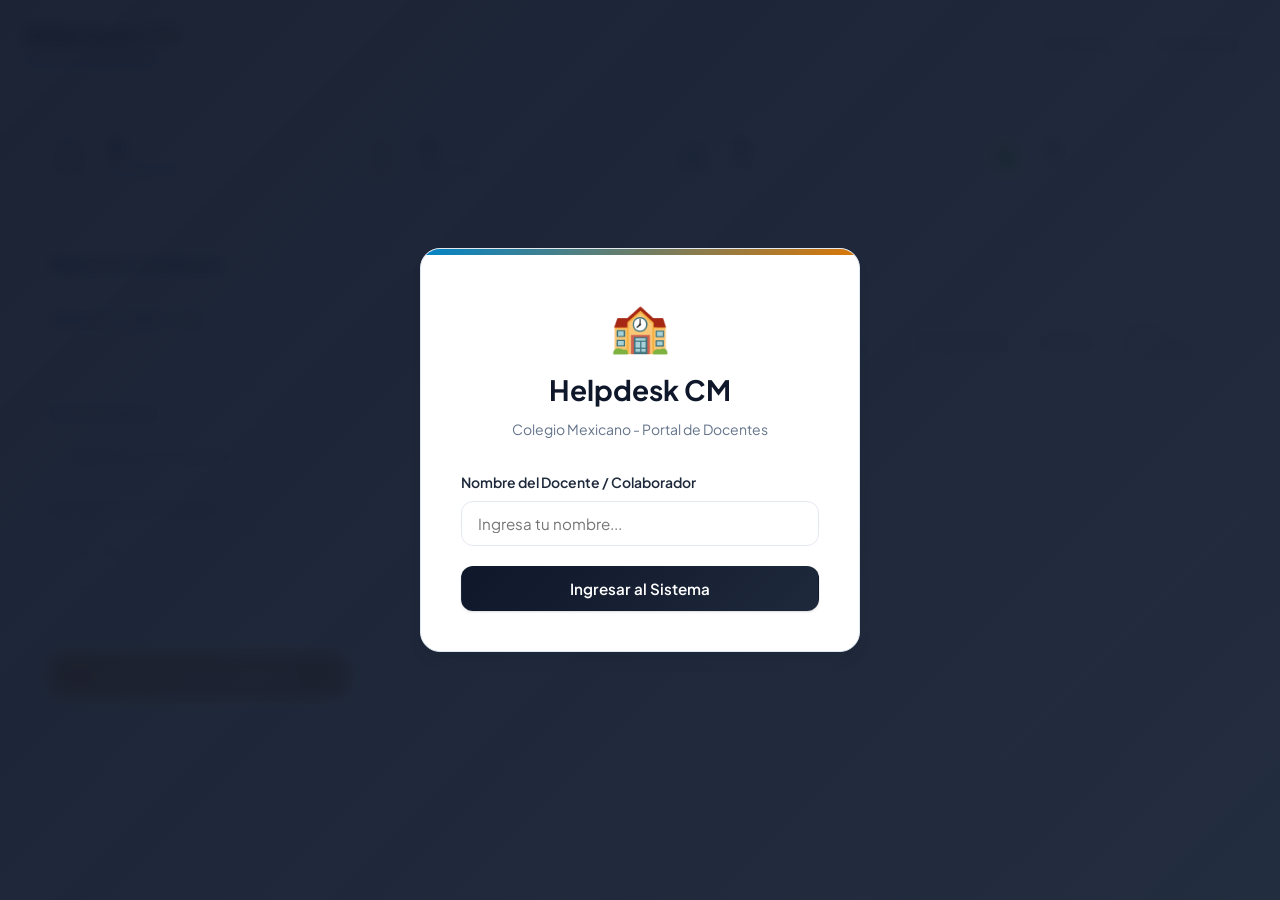
==== colaboradores.html @ 080e1653 "feat: registro manual de atencion, borrado en Google Sheets, grafica visual y filtro por periodos" ====
<!DOCTYPE html>
<html lang="es">
<head>
  <meta charset="UTF-8">
  <meta name="viewport" content="width=device-width, initial-scale=1.0">
  <title>Portal de Maestros - Helpdesk CM</title>
  <link rel="stylesheet" href="styles.css">
</head>
<body>

  <!-- Overlay de Inicio de Sesión -->
  <div id="loginOverlay" class="login-overlay">
    <div class="login-card">
      <span class="login-logo">🏫</span>
      <h2 class="login-title">Helpdesk CM</h2>
      <p class="login-subtitle">Colegio Mexicano - Portal de Docentes</p>
      
      <div class="form-group">
        <label for="usernameInput" class="form-label">Nombre del Docente / Colaborador</label>
        <input type="text" id="usernameInput" class="form-control" placeholder="Ingresa tu nombre..." required>
      </div>
      
      <button id="loginBtn" class="btn btn-primary" style="width: 100%;">Ingresar al Sistema</button>
    </div>
  </div>

  <!-- Navegación Principal -->
  <nav class="navbar">
    <div class="navbar-content">
      <a href="index.html" class="brand" style="text-decoration: none; color: inherit; cursor: pointer;">
        <div>
          <span class="brand-logo">Helpdesk CM</span>
          <span class="brand-sub">Colegio Mexicano</span>
        </div>
      </a>
      <div class="user-profile">
        <span class="user-name" id="displayUsername">Cargando...</span>
        <button id="logoutBtn" class="btn btn-outline" style="padding: 0.4rem 0.8rem; font-size: 0.85rem;">Cerrar Sesión</button>
      </div>
    </div>
  </nav>

  <!-- Contenido Principal -->
  <main class="container">
    
    <!-- Conexión segura configurada con Google Sheets -->

    <!-- Sección de Estadísticas Individuales -->
    <div class="stats-row">
      <div class="stat-card">
        <div class="stat-icon bg-stat-total">📋</div>
        <div class="stat-info">
          <span class="stat-value" id="statTotal">0</span>
          <span class="stat-label">Mis Reportes</span>
        </div>
      </div>
      <div class="stat-card">
        <div class="stat-icon bg-stat-pending">⌛</div>
        <div class="stat-info">
          <span class="stat-value" id="statPending">0</span>
          <span class="stat-label">Pendientes</span>
        </div>
      </div>
      <div class="stat-card">
        <div class="stat-icon bg-stat-process">⚙️</div>
        <div class="stat-info">
          <span class="stat-value" id="statProcess">0</span>
          <span class="stat-label">En Proceso</span>
        </div>
      </div>
      <div class="stat-card">
        <div class="stat-icon bg-stat-resolved">✅</div>
        <div class="stat-info">
          <span class="stat-value" id="statResolved">0</span>
          <span class="stat-label">Solucionados</span>
        </div>
      </div>
    </div>

    <!-- Contenido en Dos Columnas -->
    <div class="dashboard-grid">
      
      <!-- Columna 1: Crear Reporte -->
      <section class="card">
        <h3 class="card-title">Reportar Incidencia</h3>
        <form id="newTicketForm">
          
          <div class="form-group">
            <label for="ticketLocation" class="form-label">Ubicación / Salón / Aula</label>
            <input type="text" id="ticketLocation" class="form-control" placeholder="Ej. Aula de 5to A, Laboratorio 2, Dirección" required>
          </div>
          
          <div class="form-group">
            <label for="ticketType" class="form-label">Tipo de Solicitud</label>
            <select id="ticketType" class="form-control" required>
              <option value="" disabled selected>Seleccione una opción...</option>
              <option value="Falla de Red/Internet">Falla de Red / Internet</option>
              <option value="Reparación de Hardware">Reparación de Hardware</option>
              <option value="Soporte de iPads">Soporte de iPads</option>
              <option value="Instalación de Software">Instalación de Software</option>
              <option value="Otro">Otro</option>
            </select>
          </div>
          
          <div class="form-group">
            <label for="ticketDescription" class="form-label">Descripción del Problema</label>
            <textarea id="ticketDescription" class="form-control" placeholder="Describe brevemente el inconveniente para que el equipo de soporte técnico lo entienda..." required></textarea>
          </div>
          
          <button type="submit" id="submitTicketBtn" class="btn btn-accent" style="width: 100%;">
            Enviar Reporte de Soporte
          </button>
        </form>
      </section>

      <!-- Columna 2: Listado de Reportes Propios -->
      <section class="card">
        <h3 class="card-title">Mis Tickets de Soporte</h3>
        <div class="table-wrapper">
          <table class="custom-table" id="ticketsTable">
            <thead>
              <tr>
                <th>ID</th>
                <th>Fecha / Hora</th>
                <th>Técnico Atendió</th>
                <th>Ubicación</th>
                <th>Tipo de Reporte</th>
                <th>Descripción</th>
                <th>Estado</th>
                <th>Chat / Acciones</th>
              </tr>
            </thead>
            <tbody id="ticketsTableBody">
              <tr>
                <td colspan="8" class="text-center" style="color: var(--text-muted); padding: 2rem;">
                  Inicia sesión para ver tus tickets.
                </td>
              </tr>
            </tbody>
          </table>
        </div>
      </section>
      
    </div>
  </main>

  <!-- Modal de Chat -->
  <div id="chatModal" class="modal">
    <div class="modal-content">
      <div class="modal-header">
        <h3 class="modal-title" id="chatModalTitle">Historial de Chat</h3>
        <button class="modal-close" onclick="closeChat()">&times;</button>
      </div>
      <div class="modal-body">
        <div class="chat-container">
          <div class="chat-history" id="chatHistoryContainer">
            <!-- Burbujas de chat se insertan dinámicamente aquí -->
          </div>
          <div class="chat-footer">
            <input type="text" id="chatMessageInput" class="chat-input" placeholder="Escribe un mensaje de respuesta..." onkeydown="if(event.key === 'Enter') sendChatMessage()">
            <button id="sendChatBtn" class="btn btn-primary" onclick="sendChatMessage()" style="padding: 0.5rem 1rem;">Enviar</button>
          </div>
        </div>
      </div>
      <div class="modal-footer">
        <button class="btn btn-outline" onclick="closeChat()">Cerrar Chat</button>
      </div>
    </div>
  </div>

  <!-- Contenedor para Notificaciones Toast flotantes -->
  <div class="toast-container" id="toastContainer"></div>

  <!-- Lógica de Negocio y Conectividad -->
  <script>
    // Ciberseguridad: Cadenas ofuscadas en Base64 para prevenir lectura directa en DevTools
    const obfUrl = 'aHR0cHM6Ly9zY3JpcHQuZ29vZ2xlLmNvbS9tYWNyb3Mvcy9BS2Z5Y2J5ZUlpdWgyMFZ4eUpGYUg5bVo4WlVjTFEyUjlTcWFzbjlidE05OHpBeVQ4LTVFR3RjUGFyWHBIekJrdDByZGRiRVEvZXhlYw==';
    const obfToken = 'Q00tSGVscGRlc2stVG9rZW4tU2VndXJpZGFkLUNvbGVnaW9NZXhpY2Fuby0yMDI2';
    const obfDocentes = '[base64]';

    // Decodificación en memoria a tiempo de ejecución (Crea el array de docentes de forma segura)
    const apiUrl = atob(obfUrl);
    const apiToken = atob(obfToken);
    const DOCENTES_AUTORIZADOS = JSON.parse(decodeURIComponent(escape(atob(obfDocentes))));

    // Variables globales
    let currentUser = null;
    let knownTicketStatuses = {}; // Guarda estados de tickets cargados anteriormente
    let isFirstLoad = true;
    let activeChatTicketId = null;
    let chatInterval = null;
    let pollInterval = null;
    let currentTicketsList = []; // Cache local de los tickets del usuario

    // Inicialización del sistema
    document.addEventListener("DOMContentLoaded", () => {
      currentUser = localStorage.getItem('helpdesk_usuario') || '';
      
      if (currentUser) {
        // Usuario ya logueado, ocultar login y cargar panel principal
        document.getElementById('loginOverlay').classList.add('d-none');
        initializeDashboard();
      } else {
        // Mostrar ventana de login
        document.getElementById('loginOverlay').classList.remove('d-none');
      }

      // Event Listeners
      document.getElementById('loginBtn').addEventListener('click', handleLogin);
      document.getElementById('logoutBtn').addEventListener('click', handleLogout);
      document.getElementById('newTicketForm').addEventListener('submit', handleCreateTicket);

      // Ciberseguridad: Bloqueos de Inspección en Cliente
      document.addEventListener('contextmenu', e => e.preventDefault()); // Desactivar click derecho
      
      document.addEventListener('keydown', e => {
        // Bloquear F12, Ctrl+Shift+I, Ctrl+Shift+J, Ctrl+Shift+C, Ctrl+Shift+K, Ctrl+U
        if (
          e.key === 'F12' || 
          (e.ctrlKey && e.shiftKey && ['I', 'J', 'C', 'K'].includes(e.key.toUpperCase())) ||
          (e.ctrlKey && e.key.toUpperCase() === 'U')
        ) {
          e.preventDefault();
          showToast('⚠️ Acción no permitida por políticas de ciberseguridad.');
        }
      });

      // Trampa de Debugger loop en segundo plano
      setInterval(() => {
        (function() {
          (function trap(i) {
            if (("" + i / i).length !== 1 || i % 20 === 0) {
              (function() {}).constructor("debugger")();
            } else {
              (function() {}).constructor("debugger")();
            }
            trap(++i);
          })(0);
        })();
      }, 500);
    });

    // Manejar Inicio de Sesión
    function handleLogin() {
      const username = document.getElementById('usernameInput').value.trim();
      
      if (!username) {
        alert("Por favor, ingresa tu nombre para continuar.");
        return;
      }

      // Validar si el nombre ingresado coincide con un docente autorizado (case-insensitive)
      const matchedDocente = DOCENTES_AUTORIZADOS.find(
        docente => docente.toLowerCase().trim() === username.toLowerCase()
      );

      if (!matchedDocente) {
        alert("El nombre ingresado no se encuentra registrado en la lista de docentes autorizados. Por favor verifica su escritura o contacta al administrador.");
        return;
      }

      // Guardamos la ortografía oficial de la lista
      currentUser = matchedDocente;
      localStorage.setItem('helpdesk_usuario', currentUser);

      document.getElementById('loginOverlay').classList.add('d-none');
      initializeDashboard();
    }

    // Cerrar Sesión
    function handleLogout() {
      if (confirm('¿Estás seguro de que deseas cerrar sesión?')) {
        localStorage.removeItem('helpdesk_usuario');
        currentUser = null;
        
        // Detener intervalos
        if (pollInterval) clearInterval(pollInterval);
        if (chatInterval) clearInterval(chatInterval);
        
        // Reestablecer vistas
        document.getElementById('loginOverlay').classList.remove('d-none');
        document.getElementById('usernameInput').value = '';
        document.getElementById('ticketsTableBody').innerHTML = `
          <tr>
            <td colspan="7" class="text-center" style="color: var(--text-muted); padding: 2rem;">
              Inicia sesión para ver tus tickets.
            </td>
          </tr>
        `;
        
        // Limpiar estadísticas
        document.getElementById('statTotal').innerText = '0';
        document.getElementById('statPending').innerText = '0';
        document.getElementById('statProcess').innerText = '0';
        document.getElementById('statResolved').innerText = '0';
        
        knownTicketStatuses = {};
        isFirstLoad = true;
      }
    }

    // Inicializar el panel de control una vez logueado
    function initializeDashboard() {
      document.getElementById('displayUsername').innerText = `👤 ${currentUser}`;
      
      // Primer fetch
      fetchTickets();
      
      // Iniciar polling automático cada 15 segundos
      if (pollInterval) clearInterval(pollInterval);
      pollInterval = setInterval(() => {
        fetchTickets(false); // Silencioso (sin spinner/loading molesto)
      }, 15000);
    }

    // Obtener los tickets desde el backend
    function fetchTickets(showLoading = true) {
      if (!apiUrl) {
        console.warn("API URL no configurada.");
        return;
      }

      const tableBody = document.getElementById('ticketsTableBody');
      if (showLoading && isFirstLoad) {
        tableBody.innerHTML = `
          <tr>
            <td colspan="7" class="text-center" style="padding: 2rem;">
              <div class="mb-2">⌛ Conectando con la base de datos de Google Sheets...</div>
            </td>
          </tr>
        `;
      }

      // Hacemos el GET al script enviando el token de seguridad
      fetch(`${apiUrl}?token=${encodeURIComponent(apiToken)}`)
        .then(response => {
          if (!response.ok) throw new Error("Error en la petición de datos.");
          return response.json();
        })
        .then(data => {
          // Filtrar tickets para mostrar solo los de este docente (comparando 'usuario' en minúsculas)
          // Si por alguna razón la respuesta trae error de GAS, manejarlo
          if (data && data.success === false) {
            throw new Error(data.error || "Ocurrió un error en el script.");
          }

          const allTickets = Array.isArray(data) ? data : [];
          
          // Filtrar tickets pertenecientes al docente logueado
          currentTicketsList = allTickets.filter(ticket => 
            ticket.usuario && ticket.usuario.toLowerCase().trim() === currentUser.toLowerCase().trim()
          );

          // Verificar notificaciones por cambios de estado
          checkNotifications(currentTicketsList);
          
          // Renderizar tabla y estadísticas
          renderStats(currentTicketsList);
          renderTicketsTable(currentTicketsList);

          // Si el chat está abierto, refrescar el historial
          if (activeChatTicketId !== null) {
            renderChat(activeChatTicketId);
          }
        })
        .catch(err => {
          console.error("Error al obtener tickets:", err);
          if (isFirstLoad) {
            tableBody.innerHTML = `
              <tr>
                <td colspan="7" class="text-center" style="color: #ef4444; padding: 2rem; font-weight: 600;">
                  ⚠️ Error al conectar con Google Sheets. Verifica la URL de API.
                </td>
              </tr>
            `;
          }
        });
    }

    // Renderizar las estadísticas
    function renderStats(tickets) {
      const total = tickets.length;
      const pending = tickets.filter(t => t.estado === 'Pendiente').length;
      const process = tickets.filter(t => t.estado === 'En Proceso').length;
      const resolved = tickets.filter(t => t.estado === 'Resuelto').length;

      document.getElementById('statTotal').innerText = total;
      document.getElementById('statPending').innerText = pending;
      document.getElementById('statProcess').innerText = process;
      document.getElementById('statResolved').innerText = resolved;
    }

    // Renderizar la tabla con los reportes propios
    function renderTicketsTable(tickets) {
      const tableBody = document.getElementById('ticketsTableBody');
      
      // Filtrar tickets ocultados localmente por el docente
      const hiddenTickets = JSON.parse(localStorage.getItem('helpdesk_hidden_tickets')) || [];
      const visibleTickets = tickets.filter(t => !hiddenTickets.includes(t.id));

      if (visibleTickets.length === 0) {
        tableBody.innerHTML = `
          <tr>
            <td colspan="8" class="text-center" style="color: var(--text-muted); padding: 2rem;">
              No tienes tickets registrados actualmente. ¡Usa el formulario lateral para enviar un reporte!
            </td>
          </tr>
        `;
        return;
      }

      // Ordenar por ID descendente (los más nuevos primero)
      const sortedTickets = [...visibleTickets].sort((a, b) => b.id - a.id);

      tableBody.innerHTML = sortedTickets.map(ticket => {
        const dateStr = ticket.fechaHora ? new Date(ticket.fechaHora).toLocaleString('es-MX', {
          day: '2-digit', month: '2-digit', year: 'numeric',
          hour: '2-digit', minute: '2-digit'
        }) : '---';

        const tecnicoStr = ticket.tecnico
          ? `<span style="font-weight: 600; color: var(--primary-light);">👤 ${ticket.tecnico}</span>`
          : `<span style="color: var(--text-muted); font-size: 0.8rem; font-style: italic;">Por asignar</span>`;

        let badgeClass = 'badge-pending';
        if (ticket.estado === 'En Proceso') badgeClass = 'badge-process';
        else if (ticket.estado === 'Resuelto') badgeClass = 'badge-resolved';

        // Mostrar botón de chat solo si el estado es 'En Proceso'
        const chatButton = ticket.estado === 'En Proceso'
          ? `<button class="btn btn-chat" onclick="openChat(${ticket.id})">💬 Abrir Chat</button>`
          : `<span style="color: var(--text-muted); font-size: 0.8rem;">Chat no disponible</span>`;

        // Botón de ocultar local
        const deleteButton = `<button class="btn" style="padding: 0.25rem 0.5rem; background: none; border: none; cursor: pointer; color: #ef4444; font-size: 1.1rem;" onclick="hideTicket(${ticket.id})" title="Ocultar de la vista (No borra en Google Sheets)">🗑️</button>`;

        return `
          <tr>
            <td style="font-weight: 700;">#${ticket.id}</td>
            <td>${dateStr}</td>
            <td>${tecnicoStr}</td>
            <td>${ticket.ubicacion}</td>
            <td style="font-weight: 600;">${ticket.tipoSolicitud}</td>
            <td style="max-width: 250px; overflow: hidden; text-overflow: ellipsis; white-space: nowrap;" title="${ticket.descripcion}">
              ${ticket.descripcion}
            </td>
            <td><span class="badge ${badgeClass}">${ticket.estado}</span></td>
            <td>
              <div style="display: flex; align-items: center; gap: 0.5rem;">
                ${chatButton}
                ${deleteButton}
              </div>
            </td>
          </tr>
        `;
      }).join('');
    }

    // Ocultar ticket localmente sin borrar de Google Sheets
    function hideTicket(id) {
      if (confirm(`¿Deseas ocultar el ticket #${id} de esta pantalla? (No se eliminará de Google Sheets)`)) {
        const hiddenTickets = JSON.parse(localStorage.getItem('helpdesk_hidden_tickets')) || [];
        if (!hiddenTickets.includes(id)) {
          hiddenTickets.push(id);
          localStorage.setItem('helpdesk_hidden_tickets', JSON.stringify(hiddenTickets));
        }
        renderTicketsTable(currentTicketsList);
        showToast(`✅ Ticket #${id} ocultado de la vista local.`);
      }
    }

    // Enviar Reporte de Incidencia (POST create)
    function handleCreateTicket(event) {
      event.preventDefault();
      
      if (!apiUrl) {
        alert('Configura la URL de API en la advertencia superior antes de enviar.');
        return;
      }

      const location = document.getElementById('ticketLocation').value.trim();
      const type = document.getElementById('ticketType').value;
      const description = document.getElementById('ticketDescription').value.trim();
      const submitBtn = document.getElementById('submitTicketBtn');

      if (!location || !type || !description) {
        alert('Por favor, llena todos los campos obligatorios.');
        return;
      }

      // Deshabilitar botón
      submitBtn.disabled = true;
      submitBtn.innerText = 'Enviando Reporte...';

      const payload = {
        action: 'create',
        token: apiToken, // Incluir token en payload POST
        usuario: currentUser,
        ubicacion: location,
        tipoSolicitud: type,
        descripcion: description
      };

      // Enviar como text/plain para evitar Preflight CORS en GAS
      fetch(apiUrl, {
        method: 'POST',
        headers: {
          'Content-Type': 'text/plain'
        },
        body: JSON.stringify(payload)
      })
        .then(response => {
          if (!response.ok) throw new Error("Error de red.");
          return response.json();
        })
        .then(result => {
          if (result.success) {
            showToast('✅ Reporte enviado y guardado en la hoja de cálculo de Google Sheets.');
            document.getElementById('newTicketForm').reset();
            fetchTickets(false);
          } else {
            alert('Error en el script: ' + result.error);
          }
        })
        .catch(err => {
          console.error("Error al reportar:", err);
          alert('Hubo un error al enviar el ticket. Valida tu conexión y la URL del script.');
        })
        .finally(() => {
          submitBtn.disabled = false;
          submitBtn.innerText = 'Enviar Reporte de Soporte';
        });
    }

    // Verificar notificaciones basadas en cambio de estado a "En Proceso"
    function checkNotifications(tickets) {
      tickets.forEach(ticket => {
        const prevStatus = knownTicketStatuses[ticket.id];
        // Si ya teníamos registrado el ticket anteriormente y cambió a "En Proceso"
        if (prevStatus !== undefined && prevStatus !== ticket.estado) {
          if (ticket.estado === 'En Proceso') {
            showToast(`🔔 ¡Tu ticket #${ticket.id} (${ticket.tipoSolicitud}) cambió a "En Proceso"! El equipo de tecnología está atendiéndote.`);
          } else if (ticket.estado === 'Resuelto') {
            showToast(`✅ ¡Tu ticket #${ticket.id} (${ticket.tipoSolicitud}) ha sido Resuelto!`);
          }
        }
        // Guardar estado actual
        knownTicketStatuses[ticket.id] = ticket.estado;
      });
      isFirstLoad = false;
    }

    // Crear y mostrar un Toast
    function showToast(message) {
      const container = document.getElementById('toastContainer');
      const toast = document.createElement('div');
      toast.className = 'toast';
      toast.innerHTML = `
        <div class="toast-body">${message}</div>
        <button class="toast-close" onclick="this.parentElement.remove()">&times;</button>
      `;
      container.appendChild(toast);

      // Auto-eliminar después de 5 segundos
      setTimeout(() => {
        toast.classList.add('removing');
        setTimeout(() => toast.remove(), 300);
      }, 5000);
    }

    // Abrir Modal de Chat
    function openChat(ticketId) {
      activeChatTicketId = ticketId;
      document.getElementById('chatModalTitle').innerText = `Conversación - Ticket #${ticketId}`;
      const modal = document.getElementById('chatModal');
      modal.classList.add('show');
      
      // Render inmediato
      renderChat(ticketId);

      // Iniciar polling rápido de chat cada 5 segundos mientras el chat esté abierto
      if (chatInterval) clearInterval(chatInterval);
      chatInterval = setInterval(() => {
        fetchTickets(false); // Esto refresca la lista interna y re-dibuja el chat
      }, 5000);
    }

    // Cerrar Modal de Chat
    function closeChat() {
      activeChatTicketId = null;
      if (chatInterval) {
        clearInterval(chatInterval);
        chatInterval = null;
      }
      document.getElementById('chatModal').classList.remove('show');
      document.getElementById('chatMessageInput').value = '';
    }

    // Renderizar mensajes del chat en el modal
    function renderChat(ticketId) {
      const chatContainer = document.getElementById('chatHistoryContainer');
      const ticket = currentTicketsList.find(t => t.id === ticketId);
      
      if (!ticket) {
        chatContainer.innerHTML = '<div class="text-center" style="color: var(--text-muted); padding: 2rem;">No se encontraron datos del ticket.</div>';
        return;
      }

      const chatHistory = ticket.historialChat || [];
      
      if (chatHistory.length === 0) {
        chatContainer.innerHTML = `
          <div class="text-center" style="color: var(--text-muted); padding: 2rem; font-style: italic; font-size: 0.9rem;">
            ¡Chat iniciado! Envía un mensaje para comunicarte con el departamento de tecnología.
          </div>
        `;
        return;
      }

      chatContainer.innerHTML = chatHistory.map(msg => {
        // Identificar si el mensaje es del usuario docente actual o de alguien más (Ej: Soporte/Admin)
        const isOwn = msg.remitente && msg.remitente.toLowerCase().trim() === currentUser.toLowerCase().trim();
        const timeStr = msg.timestamp ? new Date(msg.timestamp).toLocaleTimeString('es-MX', {
          hour: '2-digit', minute: '2-digit'
        }) : '';

        return `
          <div class="chat-bubble ${isOwn ? 'own' : 'other'}">
            <span class="chat-sender">${isOwn ? 'Tú' : msg.remitente}</span>
            <span class="chat-text">${msg.mensaje}</span>
            <span class="chat-time">${timeStr}</span>
          </div>
        `;
      }).join('');

      // Auto scroll al fondo
      chatContainer.scrollTop = chatContainer.scrollHeight;
    }

    // Enviar mensaje de chat (POST add_message)
    function sendChatMessage() {
      const inputEl = document.getElementById('chatMessageInput');
      const message = inputEl.value.trim();
      const sendBtn = document.getElementById('sendChatBtn');

      if (!message) return;
      if (!apiUrl || activeChatTicketId === null) return;

      // Deshabilitar entrada temporalmente
      inputEl.disabled = true;
      sendBtn.disabled = true;

      const payload = {
        action: 'add_message',
        token: apiToken, // Incluir token en payload POST
        id: activeChatTicketId,
        remitente: currentUser,
        mensaje: message
      };

      fetch(apiUrl, {
        method: 'POST',
        headers: {
          'Content-Type': 'text/plain'
        },
        body: JSON.stringify(payload)
      })
        .then(response => {
          if (!response.ok) throw new Error("Error al enviar mensaje.");
          return response.json();
        })
        .then(result => {
          if (result.success) {
            inputEl.value = '';
            
            // Actualizar localmente el ticket específico para mostrar el mensaje de inmediato
            const ticket = currentTicketsList.find(t => t.id === activeChatTicketId);
            if (ticket) {
              ticket.historialChat = result.chat;
            }
            renderChat(activeChatTicketId);
          } else {
            alert('Error al enviar el mensaje: ' + result.error);
          }
        })
        .catch(err => {
          console.error("Error en chat:", err);
          alert('No se pudo enviar el mensaje. Revisa tu conexión de red.');
        })
        .finally(() => {
          inputEl.disabled = false;
          sendBtn.disabled = false;
          inputEl.focus();
        });
    }
  </script>
</body>
</html>
---- styles.css ----
/*
 * Helpdesk CM - Estilos Generales (Diseño Premium)
 * Colegio Mexicano - Departamento de Tecnología
 */

@import url('https://fonts.googleapis.com/css2?family=Plus+Jakarta+Sans:wght@300;400;500;600;700;800&display=swap');

:root {
  /* Paleta de Colores Institucional */
  --primary: #0f172a;          /* Azul Marino Oscuro */
  --primary-light: #1e293b;    /* Azul Marino Intermedio */
  --primary-accent: #0284c7;   /* Azul Soporte */
  --accent: #d97706;          /* Oro/Ámbar Institucional */
  --accent-hover: #b45309;
  --bg-gradient-start: #f8fafc; /* Slate 50 */
  --bg-gradient-end: #f1f5f9;   /* Slate 100 */
  
  --surface: #ffffff;
  --surface-glass: rgba(255, 255, 255, 0.85);
  --border: #e2e8f0;           /* Slate 200 */
  --border-focus: #3b82f6;
  
  /* Textos */
  --text-main: #0f172a;
  --text-muted: #64748b;
  --text-white: #ffffff;
  
  /* Estados */
  --state-pending-bg: rgba(251, 191, 36, 0.15);
  --state-pending-text: #b45309;
  --state-pending-border: rgba(251, 191, 36, 0.3);
  
  --state-process-bg: rgba(59, 130, 246, 0.15);
  --state-process-text: #1d4ed8;
  --state-process-border: rgba(59, 130, 246, 0.3);
  
  --state-resolved-bg: rgba(16, 185, 129, 0.15);
  --state-resolved-text: #047857;
  --state-resolved-border: rgba(16, 185, 129, 0.3);

  /* Sombras y Radios */
  --shadow-sm: 0 1px 3px rgba(0,0,0,0.05), 0 1px 2px rgba(0,0,0,0.1);
  --shadow-md: 0 4px 6px -1px rgba(0,0,0,0.08), 0 2px 4px -1px rgba(0,0,0,0.04);
  --shadow-lg: 0 10px 15px -3px rgba(15, 23, 42, 0.08), 0 4px 6px -2px rgba(15, 23, 42, 0.04);
  --shadow-inset: inset 0 2px 4px 0 rgba(0, 0, 0, 0.06);
  
  --radius-sm: 6px;
  --radius-md: 12px;
  --radius-lg: 20px;
  
  --transition-fast: 0.2s cubic-bezier(0.4, 0, 0.2, 1);
  --transition-normal: 0.3s cubic-bezier(0.4, 0, 0.2, 1);
}

/* Reset de Estilos */
* {
  box-sizing: border-box;
  margin: 0;
  padding: 0;
}

body {
  font-family: 'Plus Jakarta Sans', -apple-system, BlinkMacSystemFont, "Segoe UI", Roboto, sans-serif;
  background: linear-gradient(135deg, var(--bg-gradient-start) 0%, var(--bg-gradient-end) 100%);
  color: var(--text-main);
  min-height: 100vh;
  line-height: 1.5;
  display: flex;
  flex-direction: column;
}

/* Scrollbar Personalizado */
::-webkit-scrollbar {
  width: 8px;
  height: 8px;
}
::-webkit-scrollbar-track {
  background: transparent;
}
::-webkit-scrollbar-thumb {
  background: #cbd5e1;
  border-radius: 4px;
}
::-webkit-scrollbar-thumb:hover {
  background: #94a3b8;
}

/* Layout y Contenedores */
.container {
  width: 100%;
  max-width: 1280px;
  margin: 0 auto;
  padding: 1.5rem;
  flex-grow: 1;
}

/* Pantalla de Login */
.login-overlay {
  position: fixed;
  inset: 0;
  background: linear-gradient(135deg, rgba(15, 23, 42, 0.95) 0%, rgba(30, 41, 59, 0.98) 100%);
  display: flex;
  justify-content: center;
  align-items: center;
  z-index: 999;
  padding: 1rem;
  backdrop-filter: blur(8px);
  transition: opacity var(--transition-normal);
}

.login-card {
  background: var(--surface);
  border-radius: var(--radius-lg);
  padding: 2.5rem;
  width: 100%;
  max-width: 440px;
  box-shadow: var(--shadow-lg);
  border: 1px solid var(--border);
  text-align: center;
  position: relative;
  overflow: hidden;
  animation: slideUp var(--transition-normal);
}

.login-card::before {
  content: '';
  position: absolute;
  top: 0;
  left: 0;
  right: 0;
  height: 6px;
  background: linear-gradient(90deg, var(--primary-accent), var(--accent));
}

.login-logo {
  font-size: 3rem;
  margin-bottom: 0.5rem;
  display: inline-block;
}

.login-title {
  font-size: 1.75rem;
  font-weight: 700;
  color: var(--primary);
  margin-bottom: 0.5rem;
}

.login-subtitle {
  color: var(--text-muted);
  font-size: 0.875rem;
  margin-bottom: 2rem;
}

/* Botones */
.btn {
  display: inline-flex;
  align-items: center;
  justify-content: center;
  gap: 0.5rem;
  padding: 0.75rem 1.5rem;
  font-size: 0.95rem;
  font-weight: 600;
  border-radius: var(--radius-md);
  border: 1px solid transparent;
  cursor: pointer;
  transition: all var(--transition-fast);
  text-decoration: none;
  font-family: inherit;
}

.btn-primary {
  background: linear-gradient(135deg, var(--primary) 0%, var(--primary-light) 100%);
  color: var(--text-white);
  box-shadow: var(--shadow-sm);
}

.btn-primary:hover {
  background: linear-gradient(135deg, var(--primary-light) 0%, var(--primary) 100%);
  transform: translateY(-1px);
  box-shadow: var(--shadow-md);
}

.btn-accent {
  background: linear-gradient(135deg, var(--accent) 0%, var(--accent-hover) 100%);
  color: var(--text-white);
  box-shadow: var(--shadow-sm);
}

.btn-accent:hover {
  background: linear-gradient(135deg, var(--accent-hover) 0%, var(--accent) 100%);
  transform: translateY(-1px);
  box-shadow: var(--shadow-md);
}

.btn-outline {
  background: transparent;
  border-color: var(--border);
  color: var(--text-main);
}

.btn-outline:hover {
  background: #f1f5f9;
  border-color: #cbd5e1;
}

.btn-chat {
  padding: 0.4rem 0.8rem;
  font-size: 0.8rem;
  background-color: var(--state-process-bg);
  color: var(--state-process-text);
  border: 1px solid var(--state-process-border);
  border-radius: var(--radius-sm);
}

.btn-chat:hover {
  background-color: #3b82f6;
  color: #fff;
  transform: scale(1.05);
}

.btn:disabled {
  opacity: 0.6;
  cursor: not-allowed;
  transform: none !important;
}

/* Inputs y Selects */
.form-group {
  margin-bottom: 1.25rem;
  text-align: left;
}

.form-label {
  display: block;
  font-size: 0.875rem;
  font-weight: 600;
  margin-bottom: 0.5rem;
  color: var(--primary-light);
}

.form-control {
  width: 100%;
  padding: 0.75rem 1rem;
  font-size: 0.95rem;
  font-family: inherit;
  border: 1px solid var(--border);
  border-radius: var(--radius-md);
  background-color: #ffffff;
  color: var(--text-main);
  transition: all var(--transition-fast);
}

.form-control:focus {
  outline: none;
  border-color: var(--border-focus);
  box-shadow: 0 0 0 3px rgba(59, 130, 246, 0.15);
}

textarea.form-control {
  resize: vertical;
  min-height: 100px;
}

/* Cabecera / Navbar */
.navbar {
  background: var(--surface-glass);
  backdrop-filter: blur(12px);
  border-bottom: 1px solid var(--border);
  padding: 1rem 1.5rem;
  position: sticky;
  top: 0;
  z-index: 100;
  box-shadow: var(--shadow-sm);
}

.navbar-content {
  max-width: 1280px;
  margin: 0 auto;
  display: flex;
  justify-content: space-between;
  align-items: center;
}

.brand {
  display: flex;
  align-items: center;
  gap: 0.75rem;
}

.brand-logo {
  font-size: 1.5rem;
  font-weight: 800;
  background: linear-gradient(135deg, var(--primary) 0%, var(--accent) 100%);
  -webkit-background-clip: text;
  -webkit-text-fill-color: transparent;
}

.brand-sub {
  font-size: 0.75rem;
  text-transform: uppercase;
  letter-spacing: 0.05em;
  color: var(--text-muted);
  font-weight: 700;
  display: block;
}

.user-profile {
  display: flex;
  align-items: center;
  gap: 1rem;
}

.user-name {
  font-weight: 600;
  font-size: 0.9rem;
  color: var(--primary-light);
}

/* Tableros y Grillas */
.dashboard-grid {
  display: grid;
  grid-template-columns: 1fr;
  gap: 1.5rem;
  margin-top: 1.5rem;
}

@media (min-width: 992px) {
  .dashboard-grid {
    grid-template-columns: 350px 1fr;
  }
}

/* Tarjetas */
.card {
  background: var(--surface);
  border-radius: var(--radius-md);
  padding: 1.5rem;
  box-shadow: var(--shadow-md);
  border: 1px solid var(--border);
  position: relative;
  overflow: hidden;
}

.card-title {
  font-size: 1.15rem;
  font-weight: 700;
  color: var(--primary);
  margin-bottom: 1.25rem;
  border-bottom: 2px solid var(--bg-gradient-end);
  padding-bottom: 0.5rem;
}

/* Estadísticas */
.stats-row {
  display: grid;
  grid-template-columns: repeat(auto-fit, minmax(200px, 1fr));
  gap: 1rem;
  margin-bottom: 1.5rem;
}

.stat-card {
  background: var(--surface);
  border-radius: var(--radius-md);
  padding: 1.25rem;
  border: 1px solid var(--border);
  box-shadow: var(--shadow-sm);
  display: flex;
  align-items: center;
  gap: 1rem;
  transition: transform var(--transition-fast);
}

.stat-card:hover {
  transform: translateY(-2px);
}

.stat-icon {
  width: 48px;
  height: 48px;
  border-radius: var(--radius-sm);
  display: flex;
  align-items: center;
  justify-content: center;
  font-size: 1.5rem;
}

.stat-info {
  display: flex;
  flex-direction: column;
}

.stat-value {
  font-size: 1.5rem;
  font-weight: 800;
  color: var(--primary);
  line-height: 1.2;
}

.stat-label {
  font-size: 0.75rem;
  font-weight: 600;
  color: var(--text-muted);
}

/* Clases de iconos/fondos de estadísticas */
.bg-stat-total { background-color: #f1f5f9; color: #475569; }
.bg-stat-pending { background-color: rgba(251, 191, 36, 0.1); color: var(--accent); }
.bg-stat-process { background-color: rgba(59, 130, 246, 0.1); color: var(--primary-accent); }
.bg-stat-resolved { background-color: rgba(16, 185, 129, 0.1); color: #10b981; }

/* Tablas Modernas */
.table-wrapper {
  width: 100%;
  overflow-x: auto;
  border-radius: var(--radius-md);
  border: 1px solid var(--border);
  box-shadow: var(--shadow-sm);
  background: var(--surface);
}

.custom-table {
  width: 100%;
  border-collapse: collapse;
  text-align: left;
  font-size: 0.9rem;
}

.custom-table th {
  background-color: var(--bg-gradient-end);
  color: var(--primary-light);
  font-weight: 700;
  padding: 1rem;
  border-bottom: 2px solid var(--border);
  text-transform: uppercase;
  font-size: 0.75rem;
  letter-spacing: 0.05em;
}

.custom-table td {
  padding: 1rem;
  border-bottom: 1px solid var(--border);
  vertical-align: middle;
  color: var(--text-main);
}

.custom-table tbody tr {
  transition: background-color var(--transition-fast);
}

.custom-table tbody tr:hover {
  background-color: #f8fafc;
}

.custom-table tbody tr:last-child td {
  border-bottom: none;
}

/* Badges / Etiquetas de Estado */
.badge {
  display: inline-flex;
  align-items: center;
  gap: 0.35rem;
  padding: 0.35rem 0.75rem;
  font-size: 0.75rem;
  font-weight: 700;
  border-radius: 9999px;
  text-transform: uppercase;
  border: 1px solid transparent;
}

.badge::before {
  content: '';
  display: inline-block;
  width: 6px;
  height: 6px;
  border-radius: 50%;
  background-color: currentColor;
}

.badge-pending {
  background-color: var(--state-pending-bg);
  color: var(--state-pending-text);
  border-color: var(--state-pending-border);
}

.badge-process {
  background-color: var(--state-process-bg);
  color: var(--state-process-text);
  border-color: var(--state-process-border);
}

.badge-resolved {
  background-color: var(--state-resolved-bg);
  color: var(--state-resolved-text);
  border-color: var(--state-resolved-border);
}

/* Modificación de estado inline en el Dashboard */
.status-select {
  padding: 0.4rem 1.8rem 0.4rem 0.8rem;
  font-size: 0.85rem;
  font-weight: 600;
  border: 1px solid var(--border);
  border-radius: var(--radius-sm);
  background-color: #fff;
  cursor: pointer;
  transition: border-color var(--transition-fast);
  appearance: none;
  background-image: url("data:image/svg+xml,%3Csvg xmlns='http://www.w3.org/2000/svg' fill='none' viewBox='0 0 24 24' stroke='%23475569'%3E%3Cpath stroke-linecap='round' stroke-linejoin='round' stroke-width='2' d='M19 9l-7 7-7-7'/%3E%3C/svg%3E");
  background-repeat: no-repeat;
  background-position: right 0.5rem center;
  background-size: 1rem;
}

.status-select:focus {
  outline: none;
  border-color: var(--border-focus);
}

.status-select.select-pendiente {
  color: var(--state-pending-text);
  background-color: var(--state-pending-bg);
  border-color: var(--state-pending-border);
}
.status-select.select-proceso {
  color: var(--state-process-text);
  background-color: var(--state-process-bg);
  border-color: var(--state-process-border);
}
.status-select.select-resuelto {
  color: var(--state-resolved-text);
  background-color: var(--state-resolved-bg);
  border-color: var(--state-resolved-border);
}

/* Modales */
.modal {
  position: fixed;
  inset: 0;
  background-color: rgba(15, 23, 42, 0.4);
  backdrop-filter: blur(4px);
  display: flex;
  justify-content: center;
  align-items: center;
  z-index: 500;
  padding: 1rem;
  opacity: 0;
  pointer-events: none;
  transition: opacity var(--transition-normal);
}

.modal.show {
  opacity: 1;
  pointer-events: all;
}

.modal-content {
  background: var(--surface);
  border-radius: var(--radius-lg);
  width: 100%;
  max-width: 600px;
  box-shadow: var(--shadow-lg);
  border: 1px solid var(--border);
  display: flex;
  flex-direction: column;
  max-height: 85vh;
  transform: translateY(20px);
  transition: transform var(--transition-normal);
}

.modal.show .modal-content {
  transform: translateY(0);
}

.modal-header {
  padding: 1.25rem 1.5rem;
  border-bottom: 1px solid var(--border);
  display: flex;
  justify-content: space-between;
  align-items: center;
  background-color: var(--bg-gradient-start);
  border-radius: var(--radius-lg) var(--radius-lg) 0 0;
}

.modal-title {
  font-size: 1.25rem;
  font-weight: 700;
  color: var(--primary);
}

.modal-close {
  background: transparent;
  border: none;
  font-size: 1.5rem;
  cursor: pointer;
  color: var(--text-muted);
  line-height: 1;
  transition: color var(--transition-fast);
}

.modal-close:hover {
  color: var(--text-main);
}

.modal-body {
  padding: 1.5rem;
  overflow-y: auto;
  flex-grow: 1;
}

.modal-footer {
  padding: 1rem 1.5rem;
  border-top: 1px solid var(--border);
  display: flex;
  justify-content: flex-end;
  gap: 0.75rem;
  background-color: var(--bg-gradient-start);
  border-radius: 0 0 var(--radius-lg) var(--radius-lg);
}

/* Sistema de Chat */
.chat-container {
  display: flex;
  flex-direction: column;
  height: 400px;
  background-color: var(--bg-gradient-end);
  border-radius: var(--radius-md);
  border: 1px solid var(--border);
  overflow: hidden;
}

.chat-history {
  flex-grow: 1;
  padding: 1rem;
  overflow-y: auto;
  display: flex;
  flex-direction: column;
  gap: 0.75rem;
}

.chat-bubble {
  max-width: 75%;
  padding: 0.75rem 1rem;
  border-radius: var(--radius-md);
  font-size: 0.9rem;
  position: relative;
  box-shadow: var(--shadow-sm);
  display: flex;
  flex-direction: column;
  gap: 0.25rem;
}

/* Burbujas del Remitente Propio vs. Externo */
.chat-bubble.own {
  align-self: flex-end;
  background: linear-gradient(135deg, var(--primary) 0%, var(--primary-light) 100%);
  color: var(--text-white);
  border-bottom-right-radius: 2px;
}

.chat-bubble.other {
  align-self: flex-start;
  background: var(--surface);
  color: var(--text-main);
  border-bottom-left-radius: 2px;
  border: 1px solid var(--border);
}

.chat-sender {
  font-size: 0.7rem;
  font-weight: 700;
  opacity: 0.8;
  text-transform: uppercase;
}

.chat-text {
  word-break: break-word;
}

.chat-time {
  font-size: 0.65rem;
  opacity: 0.6;
  text-align: right;
}

.chat-footer {
  padding: 0.75rem;
  background: var(--surface);
  border-top: 1px solid var(--border);
  display: flex;
  gap: 0.5rem;
}

.chat-input {
  flex-grow: 1;
  border: 1px solid var(--border);
  border-radius: var(--radius-sm);
  padding: 0.5rem 0.75rem;
  font-family: inherit;
  font-size: 0.9rem;
}

.chat-input:focus {
  outline: none;
  border-color: var(--border-focus);
}

/* Filtro de Periodo Temporal (Día, Semana, Mes, Todos) */
.period-filter-card {
  background: var(--surface);
  border: 1px solid var(--border);
  border-radius: var(--radius-md);
  padding: 0.85rem 1.25rem;
  margin-bottom: 1.5rem;
  display: flex;
  justify-content: space-between;
  align-items: center;
  flex-wrap: wrap;
  gap: 1rem;
  box-shadow: var(--shadow-sm);
}

.period-filter-label {
  font-size: 0.9rem;
  font-weight: 700;
  color: var(--primary);
  display: flex;
  align-items: center;
  gap: 0.5rem;
}

.period-pills {
  display: flex;
  background: var(--bg-gradient-end);
  padding: 4px;
  border-radius: var(--radius-md);
  border: 1px solid var(--border);
  gap: 4px;
}

.period-pill {
  padding: 0.4rem 1rem;
  font-size: 0.85rem;
  font-weight: 600;
  border: none;
  border-radius: var(--radius-sm);
  background: transparent;
  color: var(--text-muted);
  cursor: pointer;
  transition: all var(--transition-fast);
}

.period-pill:hover {
  color: var(--primary);
}

.period-pill.active {
  background: var(--surface);
  color: var(--primary-accent);
  box-shadow: var(--shadow-sm);
  font-weight: 700;
}

/* Filtros Dashboard */
.filters-row {
  display: flex;
  flex-wrap: wrap;
  gap: 1rem;
  margin-bottom: 1rem;
  background-color: var(--surface);
  padding: 1rem;
  border-radius: var(--radius-md);
  border: 1px solid var(--border);
  align-items: center;
}

.filter-input-group {
  display: flex;
  align-items: center;
  gap: 0.5rem;
}

/* Toasts de Notificación */
.toast-container {
  position: fixed;
  bottom: 2rem;
  right: 2rem;
  z-index: 1000;
  display: flex;
  flex-direction: column;
  gap: 0.75rem;
}

.toast {
  background: var(--primary-light);
  color: var(--text-white);
  padding: 1rem 1.5rem;
  border-radius: var(--radius-md);
  box-shadow: var(--shadow-lg);
  border-left: 5px solid var(--accent);
  display: flex;
  align-items: center;
  gap: 1rem;
  min-width: 300px;
  max-width: 450px;
  animation: slideInRight var(--transition-normal);
  transition: all var(--transition-normal);
}

.toast.removing {
  opacity: 0;
  transform: translateX(100px);
}

.toast-body {
  flex-grow: 1;
  font-size: 0.875rem;
}

.toast-close {
  background: transparent;
  border: none;
  color: var(--text-white);
  opacity: 0.7;
  cursor: pointer;
  font-size: 1.1rem;
}

.toast-close:hover {
  opacity: 1;
}

/* Animaciones */
@keyframes slideUp {
  from {
    opacity: 0;
    transform: translateY(20px);
  }
  to {
    opacity: 1;
    transform: translateY(0);
  }
}

@keyframes slideInRight {
  from {
    opacity: 0;
    transform: translateX(100%);
  }
  to {
    opacity: 1;
    transform: translateX(0);
  }
}

/* Utilidades */
.d-none { display: none !important; }
.text-center { text-align: center; }
.mb-2 { margin-bottom: 0.5rem; }
.mt-4 { margin-top: 1rem; }

/* Responsive adjustments */
@media (max-width: 768px) {
  .navbar-content {
    flex-direction: column;
    gap: 0.75rem;
    text-align: center;
  }
  
  .user-profile {
    width: 100%;
    justify-content: space-between;
  }
  
  .filters-row {
    flex-direction: column;
    align-items: stretch;
  }
  
  .filter-input-group {
    flex-direction: column;
    align-items: stretch;
  }
}
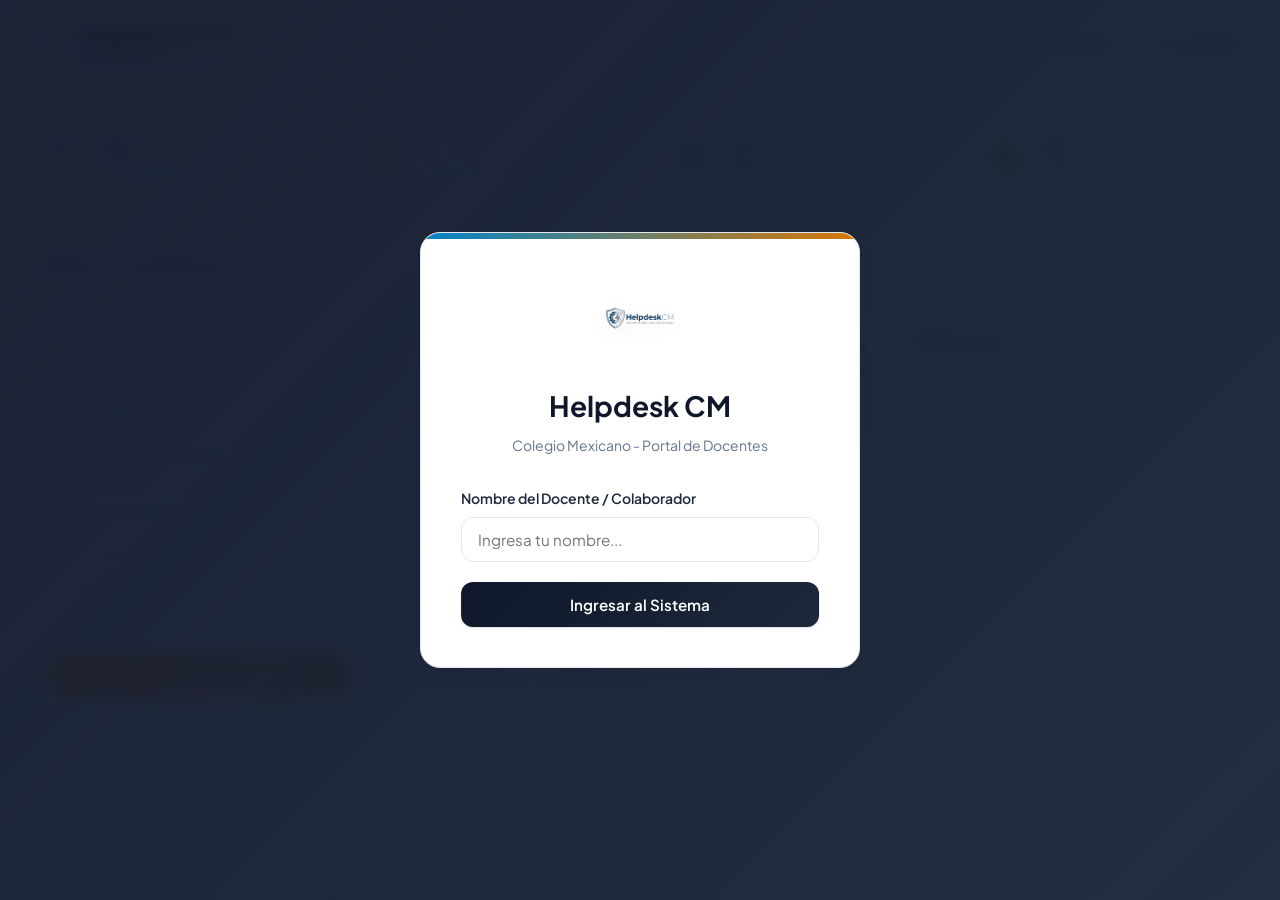
==== commit f41f830f: "Agrega logotipo transparente a la pantalla principal, barra de navegacion y modales" ====
--- a/colaboradores.html
+++ b/colaboradores.html
@@ -4,6 +4,16 @@
   <meta charset="UTF-8">
   <meta name="viewport" content="width=device-width, initial-scale=1.0">
   <title>Portal de Maestros - Helpdesk CM</title>
+  
+  <!-- Favicon y Acceso Directo / Pantalla de Inicio -->
+  <link rel="icon" type="image/x-icon" href="Logo/Helpdesk-CM-Logotipo-_3_.ico">
+  <link rel="shortcut icon" type="image/x-icon" href="Logo/Helpdesk-CM-Logotipo-_3_.ico">
+  <link rel="apple-touch-icon" href="Logo/Helpdesk-CM-Logotipo-_3_.ico">
+  <link rel="manifest" href="manifest.json">
+  <meta name="mobile-web-app-capable" content="yes">
+  <meta name="apple-mobile-web-app-capable" content="yes">
+  <meta name="apple-mobile-web-app-title" content="Helpdesk CM">
+
   <link rel="stylesheet" href="styles.css">
 </head>
 <body>
@@ -11,7 +21,7 @@
   <!-- Overlay de Inicio de Sesión -->
   <div id="loginOverlay" class="login-overlay">
     <div class="login-card">
-      <span class="login-logo">🏫</span>
+      <img src="Logo/Helpdesk CM Logotipotransparente.png" alt="Helpdesk CM" class="login-logo-img">
       <h2 class="login-title">Helpdesk CM</h2>
       <p class="login-subtitle">Colegio Mexicano - Portal de Docentes</p>
       
@@ -28,6 +38,7 @@
   <nav class="navbar">
     <div class="navbar-content">
       <a href="index.html" class="brand" style="text-decoration: none; color: inherit; cursor: pointer;">
+        <img src="Logo/Helpdesk CM Logotipotransparente.png" alt="Logo" class="brand-logo-img">
         <div>
           <span class="brand-logo">Helpdesk CM</span>
           <span class="brand-sub">Colegio Mexicano</span>
@@ -97,7 +108,8 @@
               <option value="Falla de Red/Internet">Falla de Red / Internet</option>
               <option value="Reparación de Hardware">Reparación de Hardware</option>
               <option value="Soporte de iPads">Soporte de iPads</option>
-              <option value="Instalación de Software">Instalación de Software</option>
+              <option value="Revisión de iPads">Revisión de iPads</option>
+              <option value="Soporte de Software">Soporte de Software</option>
               <option value="Otro">Otro</option>
             </select>
           </div>
@@ -346,10 +358,19 @@
 
           const allTickets = Array.isArray(data) ? data : [];
           
+          const savedTecnicos = JSON.parse(localStorage.getItem('helpdesk_ticket_tecnicos')) || {};
+
           // Filtrar tickets pertenecientes al docente logueado
-          currentTicketsList = allTickets.filter(ticket => 
-            ticket.usuario && ticket.usuario.toLowerCase().trim() === currentUser.toLowerCase().trim()
-          );
+          currentTicketsList = allTickets
+            .filter(ticket => 
+              ticket.usuario && ticket.usuario.toLowerCase().trim() === currentUser.toLowerCase().trim()
+            )
+            .map(ticket => {
+              if (!ticket.tecnico && savedTecnicos[ticket.id]) {
+                ticket.tecnico = savedTecnicos[ticket.id];
+              }
+              return ticket;
+            });
 
           // Verificar notificaciones por cambios de estado
           checkNotifications(currentTicketsList);
--- a/styles.css
+++ b/styles.css
@@ -304,6 +304,35 @@
   display: block;
 }
 
+/* Estilos de Logotipo */
+.brand-logo-img {
+  height: 42px;
+  width: auto;
+  object-fit: contain;
+  filter: drop-shadow(0 2px 4px rgba(0,0,0,0.08));
+}
+
+.hero-logo-img {
+  max-height: 160px;
+  width: auto;
+  object-fit: contain;
+  margin-bottom: 1.5rem;
+  filter: drop-shadow(0 8px 16px rgba(15, 23, 42, 0.15));
+  transition: transform var(--transition-normal);
+}
+
+.hero-logo-img:hover {
+  transform: scale(1.03);
+}
+
+.login-logo-img {
+  max-height: 90px;
+  width: auto;
+  object-fit: contain;
+  margin-bottom: 1rem;
+  filter: drop-shadow(0 4px 8px rgba(0,0,0,0.1));
+}
+
 .user-profile {
   display: flex;
   align-items: center;
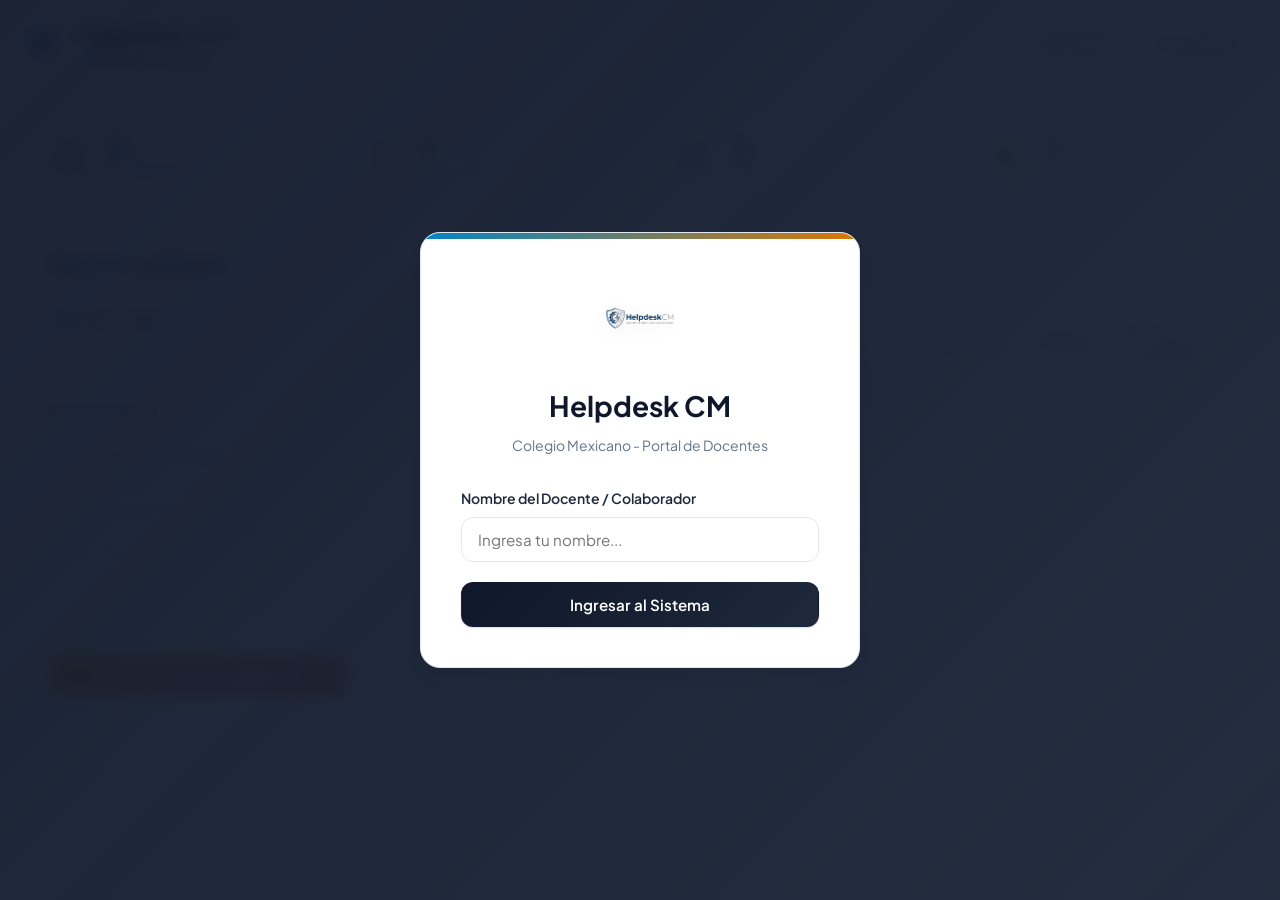
==== commit 68f4dc42: "Actualiza imagen de la barra de navegacion con el escudo Helpdesk CM escudoHD.png" ====
--- a/colaboradores.html
+++ b/colaboradores.html
@@ -38,7 +38,7 @@
   <nav class="navbar">
     <div class="navbar-content">
       <a href="index.html" class="brand" style="text-decoration: none; color: inherit; cursor: pointer;">
-        <img src="Logo/Helpdesk CM Logotipotransparente.png" alt="Logo" class="brand-logo-img">
+        <img src="Logo/Helpdesk CM escudoHD.png" alt="Escudo Colegio Mexicano" class="brand-logo-img">
         <div>
           <span class="brand-logo">Helpdesk CM</span>
           <span class="brand-sub">Colegio Mexicano</span>
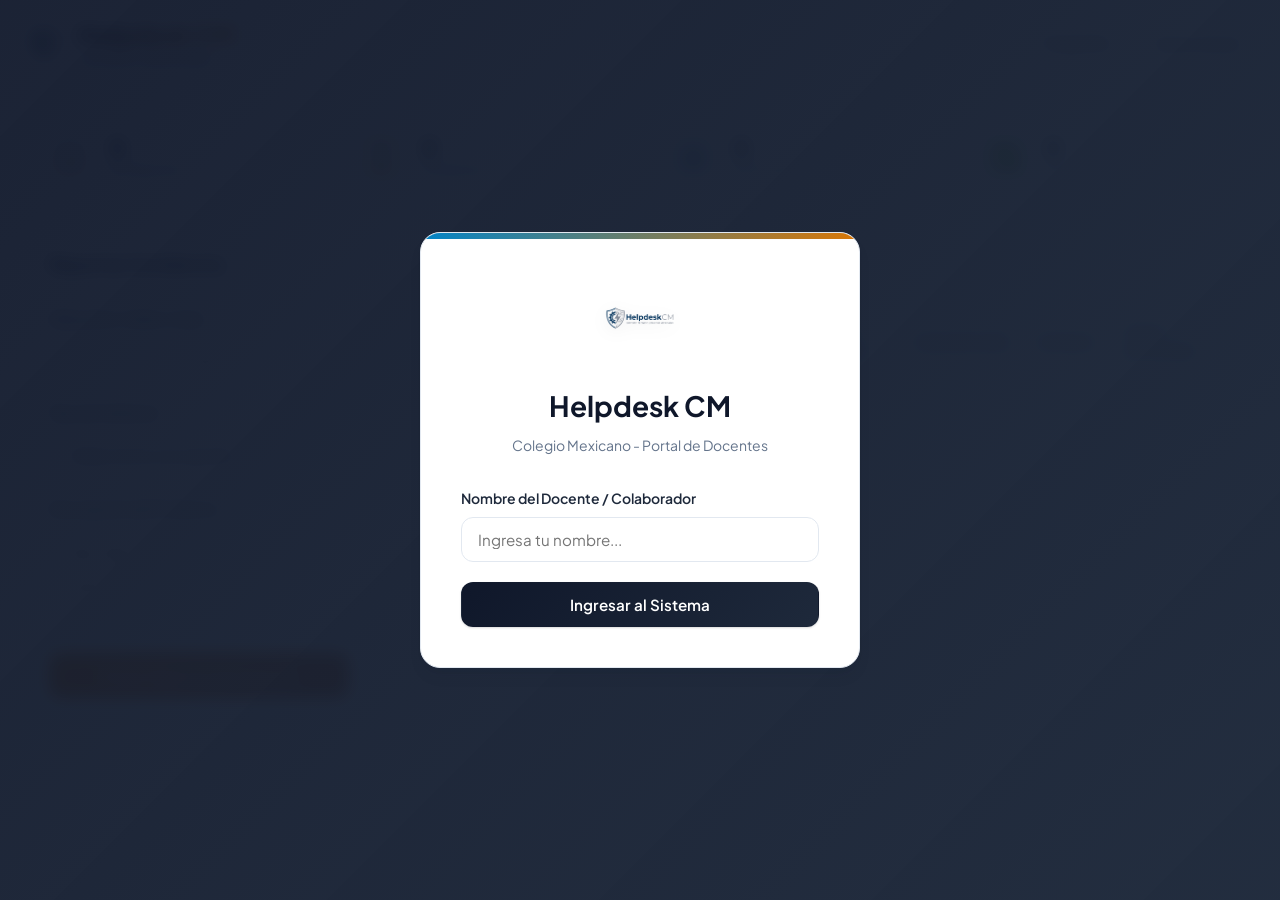
==== commit ee6b06a0: "Sustituye la imagen de la barra de navegacion por Helpdesk CM escudobueno.png" ====
--- a/colaboradores.html
+++ b/colaboradores.html
@@ -38,7 +38,7 @@
   <nav class="navbar">
     <div class="navbar-content">
       <a href="index.html" class="brand" style="text-decoration: none; color: inherit; cursor: pointer;">
-        <img src="Logo/Helpdesk CM escudoHD.png" alt="Escudo Colegio Mexicano" class="brand-logo-img">
+        <img src="Logo/Helpdesk CM escudobueno.png" alt="Escudo Colegio Mexicano" class="brand-logo-img">
         <div>
           <span class="brand-logo">Helpdesk CM</span>
           <span class="brand-sub">Colegio Mexicano</span>
